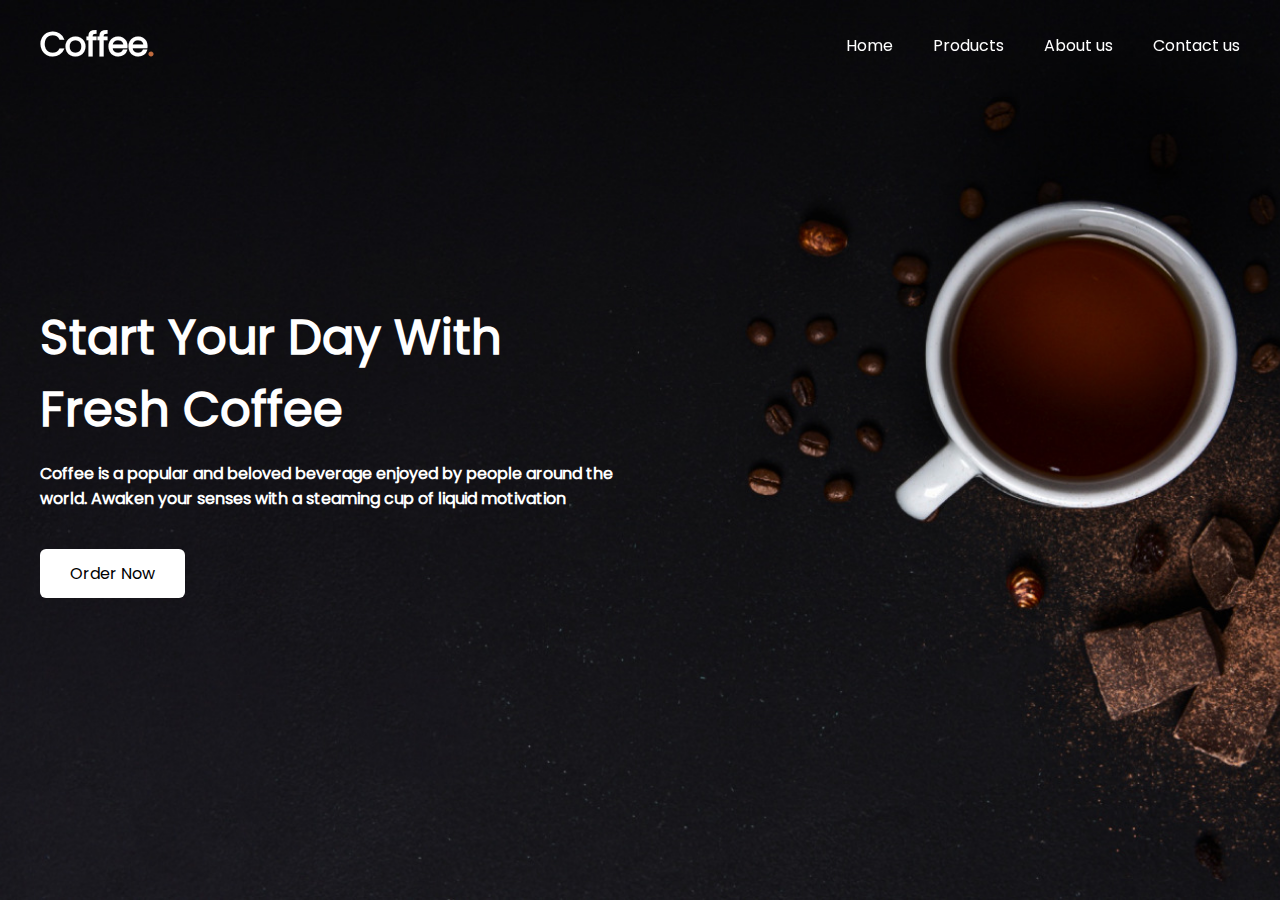
==== index.html @ 08583555 "Add files via upload" ====
<!DOCTYPE html>
<html lang="en">
<head>
    <meta charset="UTF-8">
    <meta name="viewport" content="width=device-width, initial-scale=1.0">
    <title>Coffee.</title>
    <link rel="stylesheet" href="./src/style/style.css">
    <link rel="stylesheet" href="https://fonts.googleapis.com/css2?family=Material+Symbols+Outlined:opsz,wght,FILL,GRAD@20..48,100..700,0..1,-50..200" />
</head>
<body>
    <header>
        <nav class="navbar">
            <a href="#" class="logo">Coffee<span>.</span></a>
            <ul class="menu-links">
                <span id="close-btn" class="material-symbols-outlined">close</span>
                <li><a href="#">Home</a></li>
                <li><a href="./src/pages/products.html">Products</a></li>
                <li><a href="./src/pages/about.html">About us</a></li>
                <li><a href="./src/pages/contact.html">Contact us</a></li>
            </ul>
            <span id="menu-btn" class="material-symbols-outlined">menu</span>
        </nav>
    </header>
    <section class="hero-section">
        <div class="content">
            <h1>Start Your Day With Fresh Coffee</h1>
            <p>Coffee is a popular and beloved beverage enjoyed by people around the world. Awaken your senses with a steaming cup of liquid motivation</p>
            <button>Order Now</button>
        </div>
    </section>
    <script src="./src/script/app.js"></script>
</body>
</html>
---- src/style/style.css ----
@font-face {
    font-family: poppins;
    src: url(../assests/Fonts/Poppins-Regular.ttf);
}

* {
    margin: 0;
    padding: 0;
    box-sizing: border-box;
    font-family: poppins,sans-serif;
}

body {
    height: 100vh;
    background-image: url(../assests/hero-bg.jpg);
    background-position: center;
    background-size: cover;
}
header {
    position: fixed;
    top: 0;
    left: 0;
    width: 100%;
    padding: 20px;
}
header .navbar {
    display: flex;
    align-items: center;
    max-width: 1200px;
    margin: 0 auto;
    justify-content: space-between;
}
.navbar .logo {
    font-size: 2.1rem;
    font-weight: 600;
    color: #fff;
}
.navbar .logo span {
    color: #C06B3E;
}
.navbar .menu-links {
    display: flex;
    gap: 40px;
    list-style: none;
}
.navbar a {
    color:#fff;
    text-decoration:none;
    transition: 0.2S ease;
}

.navbar a:hover{
    color: #C06B3E;
}

.hero-section {
    height: 100vh;
    display: flex;
    align-items: center;
    padding: 0 20px;
}
.hero-section .content {
    color: #fff;
    max-width: 1200px;
    margin: 0 auto;
    width: 100%;
}

.hero-section .content h1 {
    font-size: 3rem;
    max-width: 600px;
}
.hero-section .content p {
    margin-top: 15px;
    font-weight: 600;
    max-width: 600px;
}

.hero-section .content button {
    background-color: #fff;
    outline: none;
    border: none;
    font-size: 1rem;
    font-weight: 500;
    margin-top: 38px;
    padding: 12px 30px;
    border-radius: 6px;
    cursor: pointer;
    transition: 0.2s ease;
}

.hero-section .content button:hover {
    color: #fff;
    background-color: #C06B3E;
}

#menu-btn {
    color: #fff;
    cursor: pointer;
    display: none;
}

#close-btn {
    display: none;
    position: absolute;
    top: 20px;
    right: 20px;
    cursor: pointer;
}

.content ul {
    padding: 5px 0;
}
.content ul li {
    list-style: none;
    padding: 4px 0 4px 0;
}

/* Responsive code */
@media screen and (max-width: 850px) {

    header {
        padding: 10px 20px;
    }

    header.show-mobile-menu::before {
        content: "";
        position: fixed;
        left: 0;
        top: 0;
        width: 100%;
        height: 100%;
        backdrop-filter: blur(5px);
    }

    #menu-btn, #close-btn {
        display: block;
    }
    .navbar .menu-links {
        position: fixed;
        left: -260px;
        top: 0;
        width: 260px;
        height: 100vh;
        background: #fff;
        flex-direction: column;
        padding: 70px 40px 0;
        transition: left 0.2s ease-in;
    }
    header.show-mobile-menu .navbar .menu-links {
        left: 0;
    }
    .navbar a {
        color: #000;
    }

    .hero-section .content {
        text-align: center;
    }

    .hero-section .content :is(h1,p) {
        max-width: 100%;
    }

    .hero-section .content h1{
        font-size: 2.3rem;
        line-height: 60px;
    }

    .hero-section .content button{
        padding: 9px 18px;
    }
}
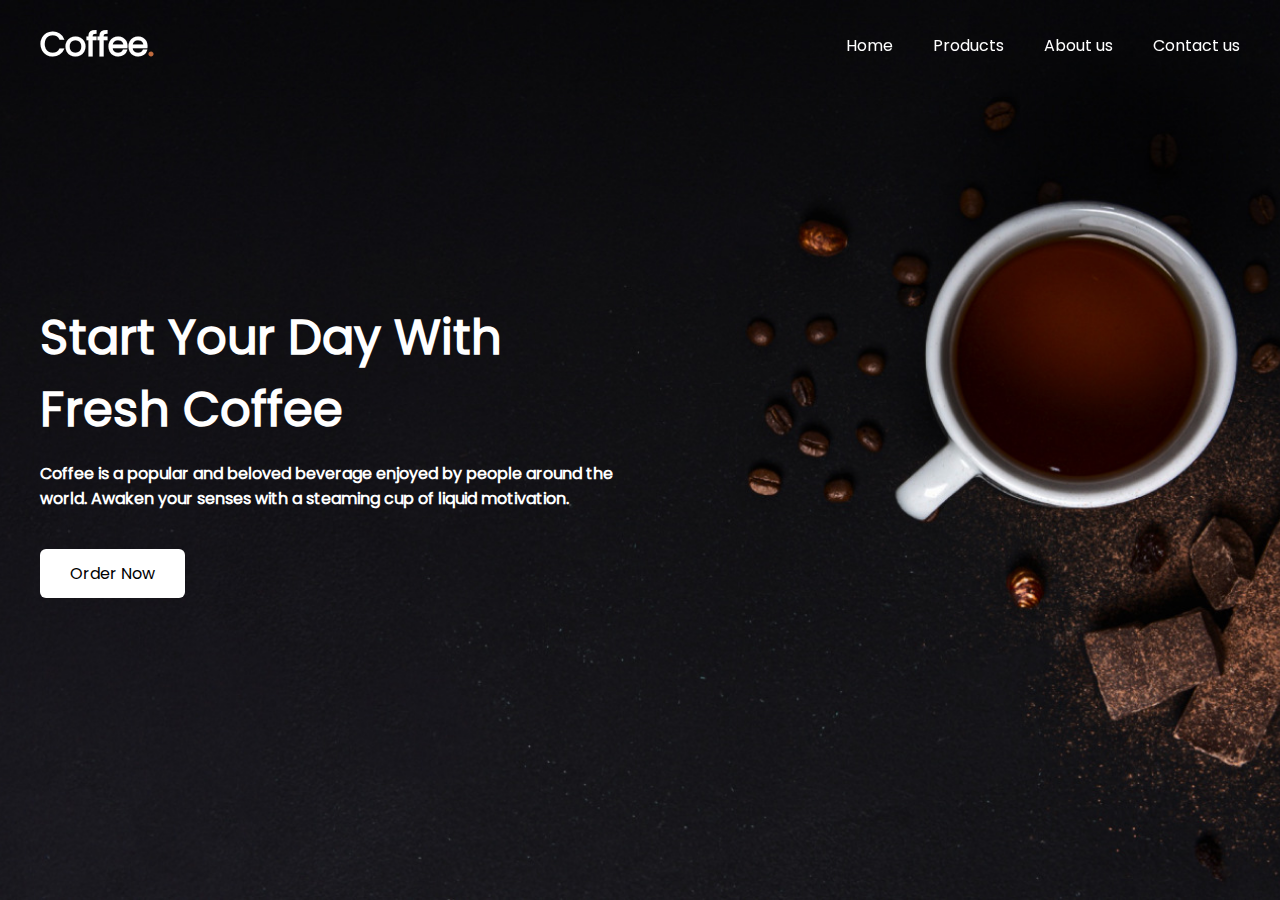
==== commit 850e7bd4: "CWD-2: Update index.html" ====
--- a/index.html
+++ b/index.html
@@ -24,10 +24,10 @@
     <section class="hero-section">
         <div class="content">
             <h1>Start Your Day With Fresh Coffee</h1>
-            <p>Coffee is a popular and beloved beverage enjoyed by people around the world. Awaken your senses with a steaming cup of liquid motivation</p>
+            <p>Coffee is a popular and beloved beverage enjoyed by people around the world. Awaken your senses with a steaming cup of liquid motivation.</p>
             <button>Order Now</button>
         </div>
     </section>
     <script src="./src/script/app.js"></script>
 </body>
-</html>+</html>
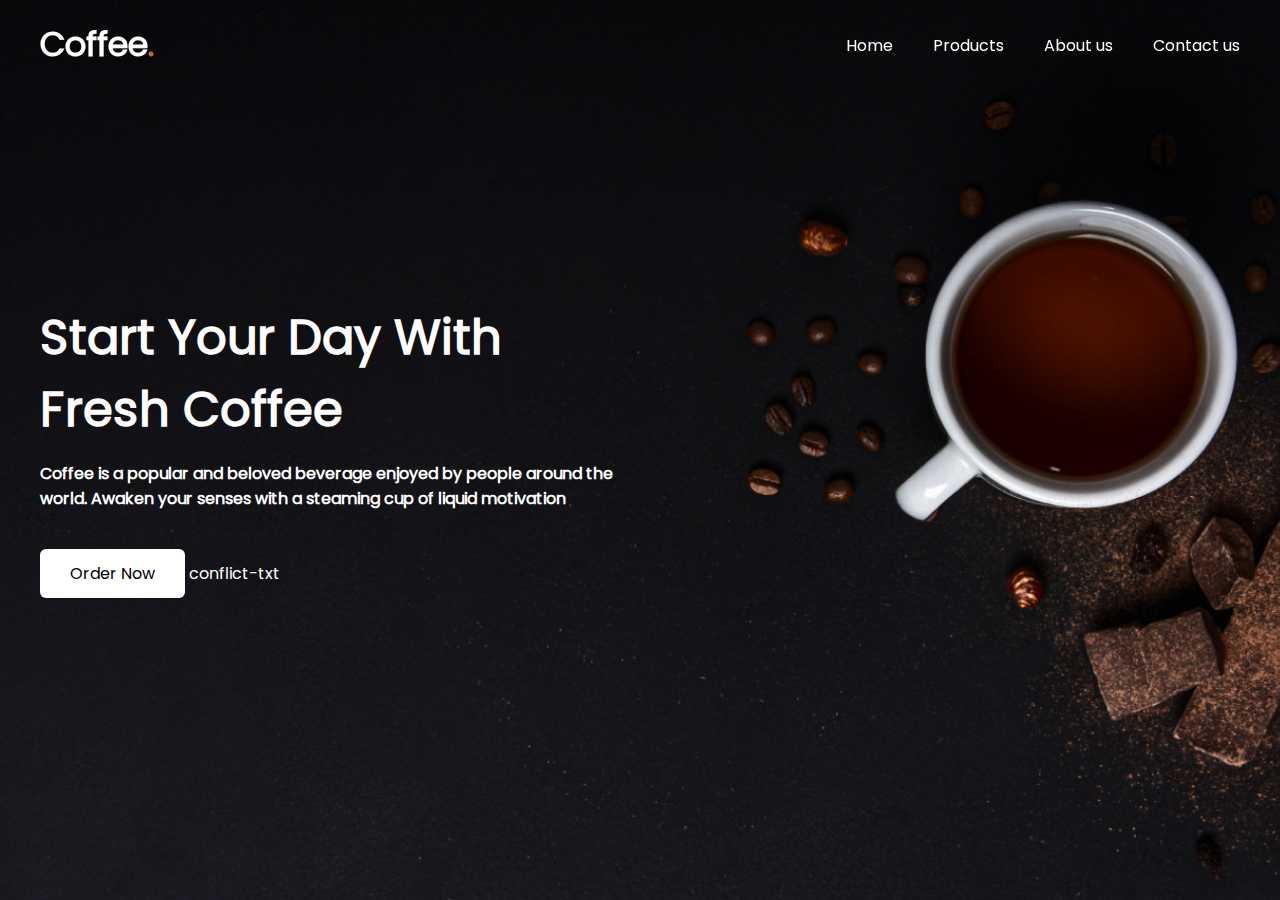
==== commit 6d78b263: "Update index.html" ====
--- a/index.html
+++ b/index.html
@@ -24,8 +24,9 @@
     <section class="hero-section">
         <div class="content">
             <h1>Start Your Day With Fresh Coffee</h1>
-            <p>Coffee is a popular and beloved beverage enjoyed by people around the world. Awaken your senses with a steaming cup of liquid motivation.</p>
+            <p>Coffee is a popular and beloved beverage enjoyed by people around the world. Awaken your senses with a steaming cup of liquid motivation</p>
             <button>Order Now</button>
+            conflict-txt
         </div>
     </section>
     <script src="./src/script/app.js"></script>
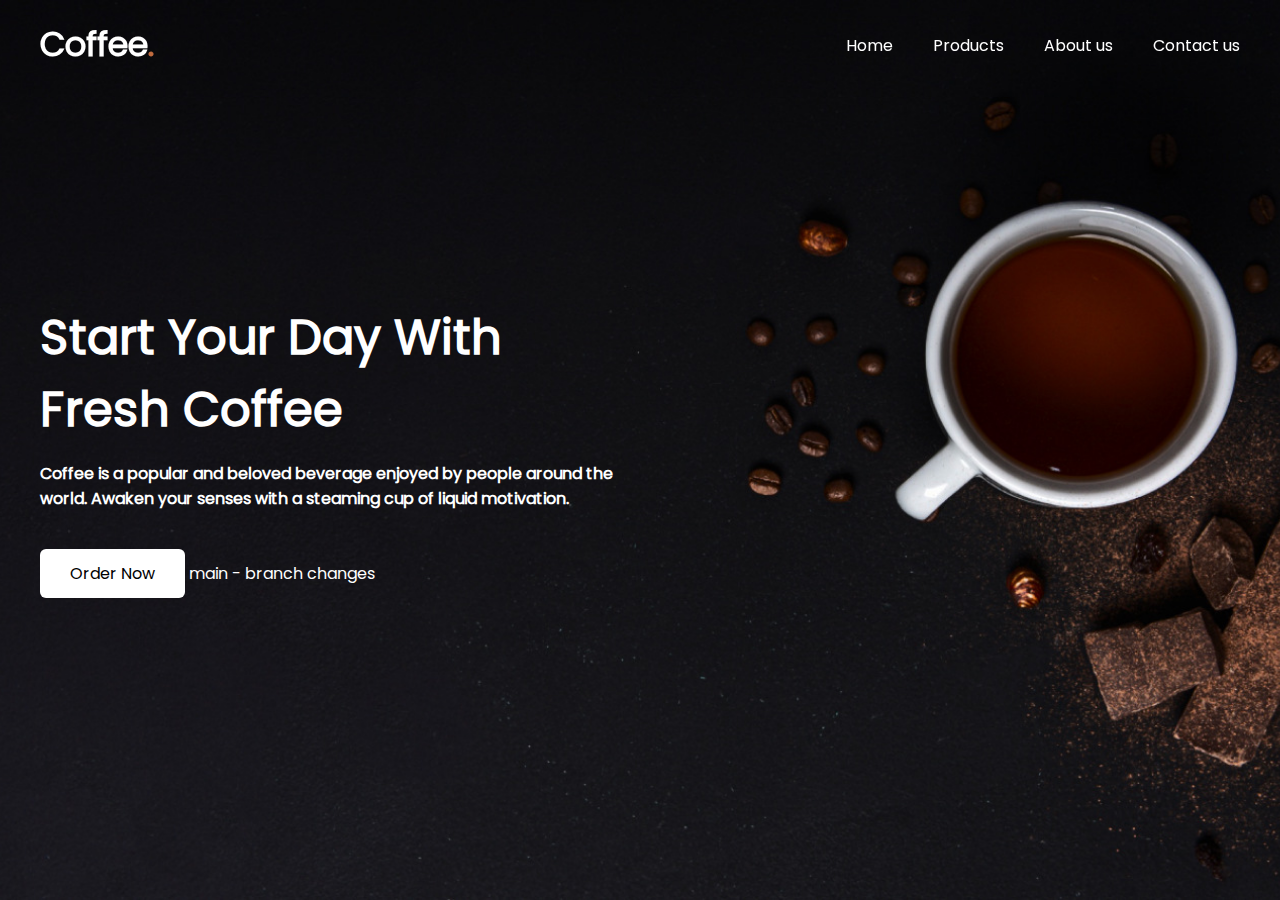
==== commit edd0fb3e: "Update index.html" ====
--- a/index.html
+++ b/index.html
@@ -24,9 +24,9 @@
     <section class="hero-section">
         <div class="content">
             <h1>Start Your Day With Fresh Coffee</h1>
-            <p>Coffee is a popular and beloved beverage enjoyed by people around the world. Awaken your senses with a steaming cup of liquid motivation</p>
+            <p>Coffee is a popular and beloved beverage enjoyed by people around the world. Awaken your senses with a steaming cup of liquid motivation.</p>
             <button>Order Now</button>
-            conflict-txt
+            main - branch changes
         </div>
     </section>
     <script src="./src/script/app.js"></script>
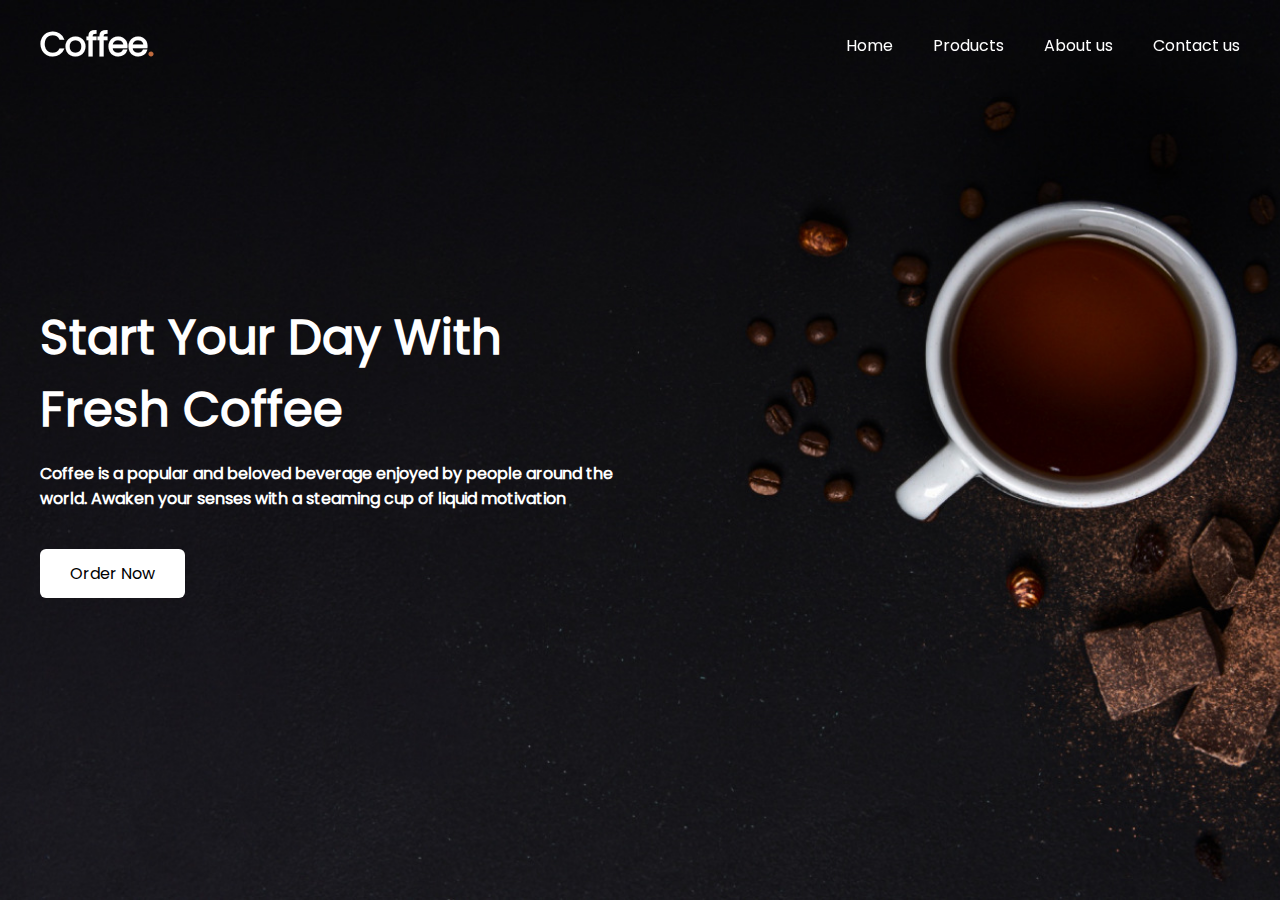
==== commit 43f6ad88: "Merge branch 'main' into con" ====
--- a/index.html
+++ b/index.html
@@ -24,9 +24,8 @@
     <section class="hero-section">
         <div class="content">
             <h1>Start Your Day With Fresh Coffee</h1>
-            <p>Coffee is a popular and beloved beverage enjoyed by people around the world. Awaken your senses with a steaming cup of liquid motivation.</p>
+            <p>Coffee is a popular and beloved beverage enjoyed by people around the world. Awaken your senses with a steaming cup of liquid motivation</p>
             <button>Order Now</button>
-            main - branch changes
         </div>
     </section>
     <script src="./src/script/app.js"></script>
